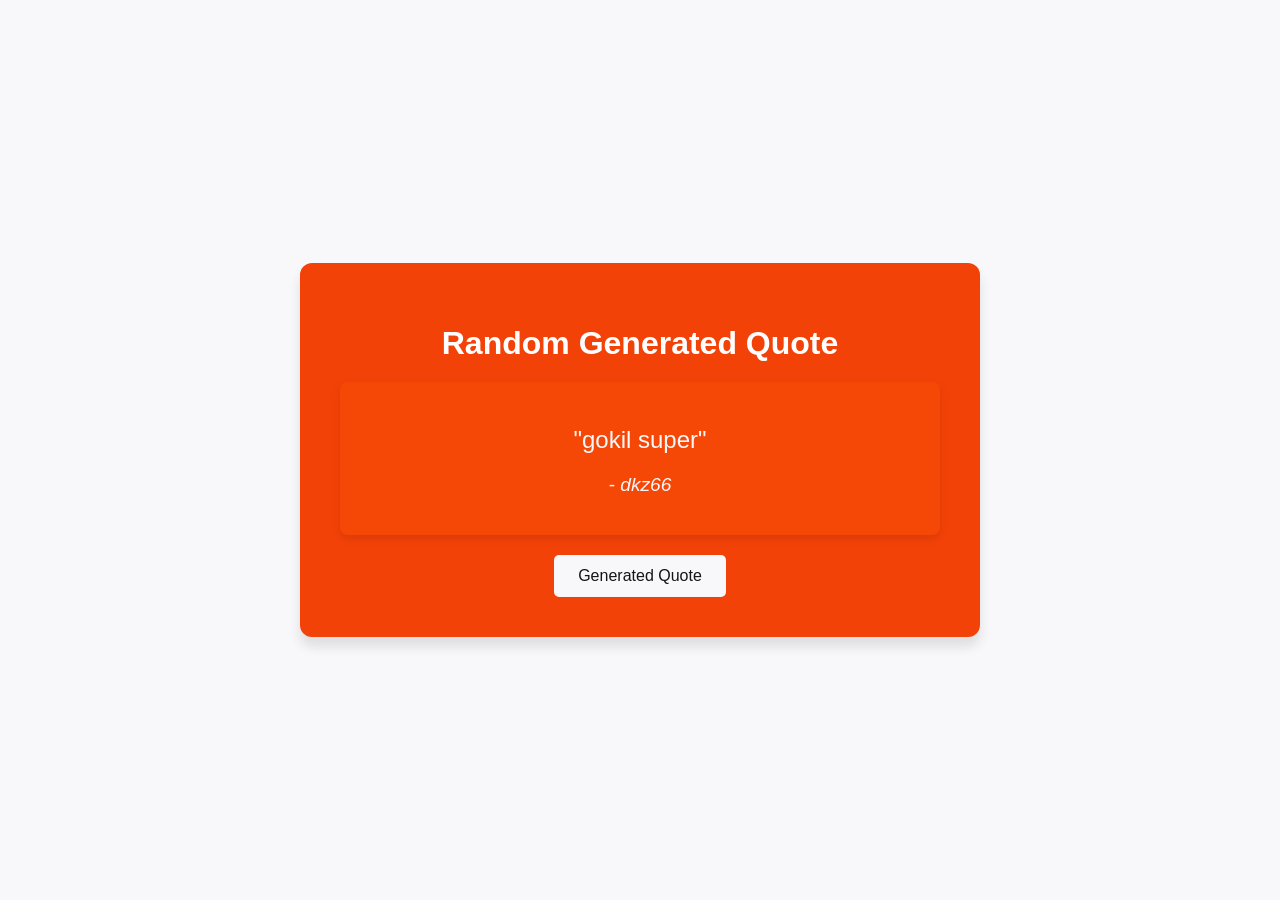
==== index.html @ 44f03811 "Initial commit" ====
<!DOCTYPE html>
<html lang="en">
<head>
    <meta charset="UTF-8">
    <meta name="viewport" content="width=device-width, initial-scale=1.0">
    <title>Random Quote</title>
    <link rel="stylesheet" href="style.css">
</head>
<body>
    <div class="container-quote">
        <h1>Random Generated Quote</h1>
        <div class="quote-box">
            <p id="quote">Klik tombol dibawah untuk membuat quote</p>
            <p id="author">- Author</p>
        </div>
        <button id="button">Generated Quote</button>
    </div>
    
    <script src="script.js"></script>
</body>
</html>
---- style.css ----
body {
    font-family: Arial, Helvetica, sans-serif;
    background-color: #f8f8fa;
    margin: 0;
    padding: 0;
    display: flex;
    justify-content: center;
    align-items: center;
    height: 100vh;
}

.container-quote {
    background-color: #f34208;
    color: white;
    text-align: center;
    padding: 40px;
    border-radius: 12px;
    box-shadow: 0 10px 12px rgba(0,0,0,0.1);
    max-width: 600px;
    width: 70%;
}

h1 {
    font-size: 2em;
    color: white;
    margin-bottom: 20px;
}

.quote-box {
    background-color: #f84d0482;
    color: #f8f8fa;
    padding: 20px;
    margin: 20px 0;
    border-radius: 8px;
    box-shadow: 0 4px 10px rgba(0,0,0,0.1);
}

#quote {
    color: #f8f8fa;
    font-size: 1.5em;
    margin-bottom: 20px;
}
#author {
    color: #f8f8fa;
    font-size: 1.2em;
    font-style: italic;
}

button {
    background-color: #f8f8fa;
    color: #151515;
    padding: 12px 24px;
    border: none;
    border-radius: 5px;
    cursor: pointer;
    font-size: 1em;
    transition: background-color 0.3 ease;
}

button:hover {
    background-color: #dddde0;
}
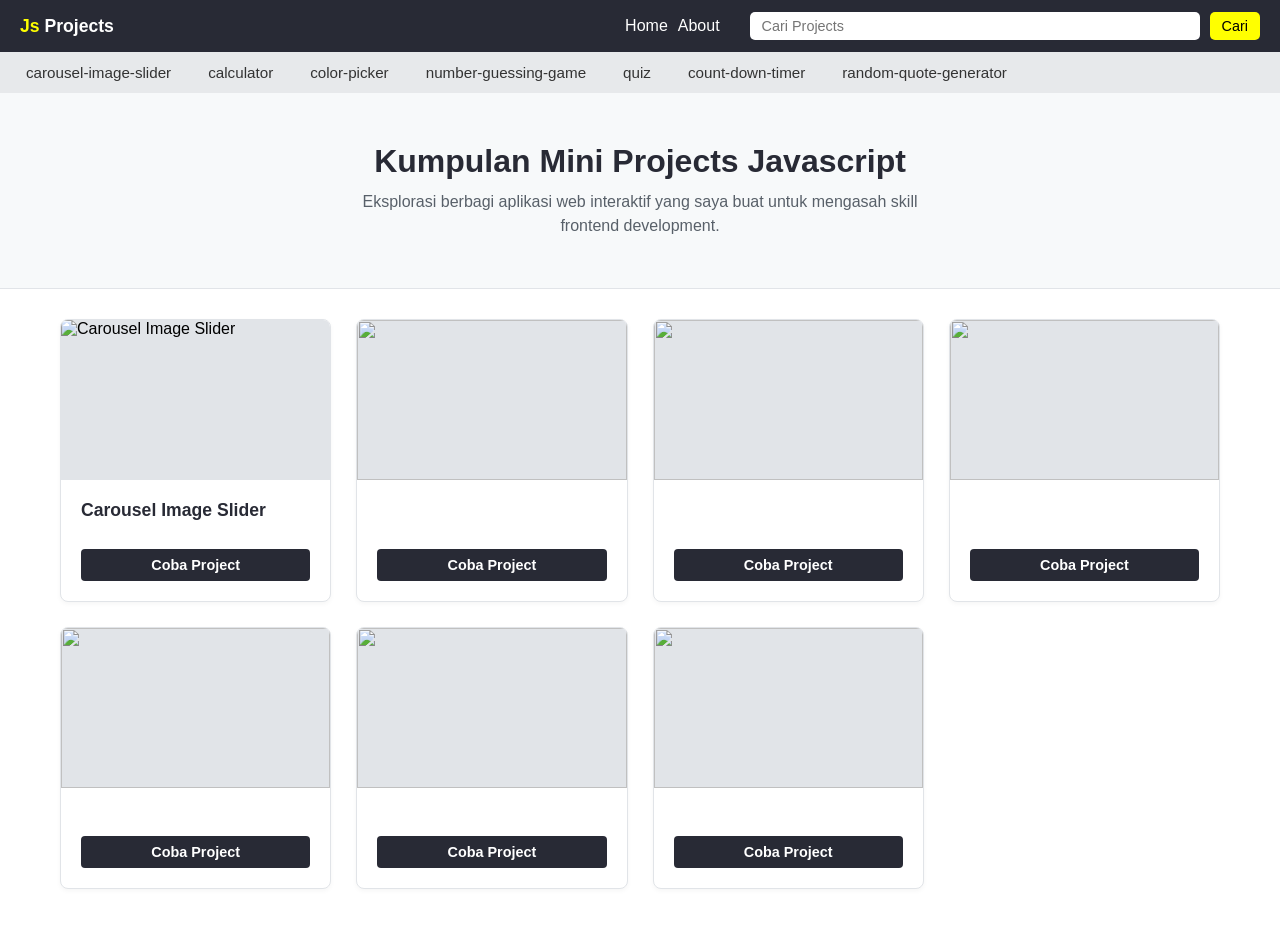
==== commit 94e0e01c: "update" ====
--- a/index.html
+++ b/index.html
@@ -3,19 +3,120 @@
 <head>
     <meta charset="UTF-8">
     <meta name="viewport" content="width=device-width, initial-scale=1.0">
-    <title>Random Quote</title>
+    <title>All Projects Javascript</title>
     <link rel="stylesheet" href="style.css">
 </head>
 <body>
-    <div class="container-quote">
-        <h1>Random Generated Quote</h1>
-        <div class="quote-box">
-            <p id="quote">Klik tombol dibawah untuk membuat quote</p>
-            <p id="author">- Author</p>
-        </div>
-        <button id="button">Generated Quote</button>
-    </div>
-    
-    <script src="script.js"></script>
+    <header>
+        <a href="#" class="title">Js <span>Projects</span></a>
+            <div class="header-container">
+                <div class="header-list">
+                    <a href="#">Home</a>
+                    <a href="#">About</a>
+                </div>
+                <div class="search">
+                    <input type="text" id="searchInput" placeholder="Cari Projects">
+                    <button id="searchButton">Cari</button>
+                </div>
+            </div>
+    </header>
+    <nav>
+        <ul>
+            <li><a href="/carousel-image-slider/index.html">carousel-image-slider</a></li>
+            <li><a href="#">calculator</a></li>
+            <li><a href="#">color-picker</a></li>
+            <li><a href="#">number-guessing-game</a></li>
+            <li><a href="#">quiz</a></li>
+            <li><a href="#">count-down-timer</a></li>
+            <li><a href="#random-quote-generator">random-quote-generator</a></li>
+        </ul>
+    </nav>
+    <main>
+        <section class="hero-section">
+            <h1>Kumpulan Mini Projects Javascript</h1>
+            <p>Eksplorasi berbagi aplikasi web interaktif yang saya buat untuk mengasah skill frontend development.</p>
+        </section>
+        <section class="projects-container">
+            <!-- Project Card 1 -->
+            <div class="project-card" id="carousel-image-slider">
+                <div class="card-img">
+                    <img src="assets/images/carousel.png" alt="Carousel Image Slider">
+                </div>
+                <div class="card-content">
+                    <h3>Carousel Image Slider</h3>
+                    <p></p>
+                    <a href="#" class="btn-project">Coba Project</a>
+                </div>
+            </div>
+            <!-- Project Card 2 -->
+            <div class="project-card">
+                <div class="card-img">
+                    <img src="" alt="">
+                </div>
+                <div class="card-content">
+                    <h3></h3>
+                    <p></p>
+                    <a href="#" class="btn-project">Coba Project</a>
+                </div>
+            </div>
+            <!-- Project Card 3 -->
+            <div class="project-card">
+                <div class="card-img">
+                    <img src="" alt="">
+                </div>
+                <div class="card-content">
+                    <h3></h3>
+                    <p></p>
+                    <a href="#" class="btn-project">Coba Project</a>
+                </div>
+            </div>
+            <!-- Project Card 4 -->
+            <div class="project-card">
+                <div class="card-img">
+                    <img src="" alt="">
+                </div>
+                <div class="card-content">
+                    <h3></h3>
+                    <p></p>
+                    <a href="#" class="btn-project">Coba Project</a>
+                </div>
+            </div>
+            <!-- Project Card 5 -->
+            <div class="project-card">
+                <div class="card-img">
+                    <img src="" alt="">
+                </div>
+                <div class="card-content">
+                    <h3></h3>
+                    <p></p>
+                    <a href="#" class="btn-project">Coba Project</a>
+                </div>
+            </div>
+            <!-- Project Card 6 -->
+            <div class="project-card">
+                <div class="card-img">
+                    <img src="" alt="">
+                </div>
+                <div class="card-content">
+                    <h3></h3>
+                    <p></p>
+                    <a href="#" class="btn-project">Coba Project</a>
+                </div>
+            </div>
+            <!-- Project Card 7 -->
+            <div class="project-card" id="random-quote-generator">
+                <div class="card-img">
+                    <img src="" alt="">
+                </div>
+                <div class="card-content">
+                    <h3></h3>
+                    <p></p>
+                    <a href="#" class="btn-project">Coba Project</a>
+                </div>
+            </div>
+        </section>
+    </main>
+
+    <footer></footer>
 </body>
 </html>
--- a/style.css
+++ b/style.css
@@ -1,62 +1,218 @@
+* {
+    box-sizing: border-box;
+    padding: 0;
+    margin: 0;
+    font-family: 'Arial', sans-serif;
+}
 body {
-    font-family: Arial, Helvetica, sans-serif;
-    background-color: #f8f8fa;
-    margin: 0;
-    padding: 0;
-    display: flex;
-    justify-content: center;
-    align-items: center;
-    height: 100vh;
-}
-
-.container-quote {
-    background-color: #f34208;
-    color: white;
-    text-align: center;
-    padding: 40px;
-    border-radius: 12px;
-    box-shadow: 0 10px 12px rgba(0,0,0,0.1);
-    max-width: 600px;
-    width: 70%;
-}
-
-h1 {
-    font-size: 2em;
-    color: white;
-    margin-bottom: 20px;
-}
-
-.quote-box {
-    background-color: #f84d0482;
-    color: #f8f8fa;
-    padding: 20px;
-    margin: 20px 0;
-    border-radius: 8px;
-    box-shadow: 0 4px 10px rgba(0,0,0,0.1);
-}
-
-#quote {
-    color: #f8f8fa;
-    font-size: 1.5em;
-    margin-bottom: 20px;
-}
-#author {
-    color: #f8f8fa;
-    font-size: 1.2em;
-    font-style: italic;
-}
-
-button {
-    background-color: #f8f8fa;
-    color: #151515;
-    padding: 12px 24px;
+    width: 100%;
+    overflow-x: hidden;
+}
+
+header {
+    background-color: #282a35;
+    color: white;
+    display: flex;
+    justify-content: space-between;
+    align-items: center;
+    padding: 12px 20px;
+    position: sticky;
+    top: 0;
+    z-index: 1000;
+    flex-wrap: nowrap;
+    gap: 12px;
+}
+header a.title {
+    text-decoration: none;
+    font-size: 1.1em;
+    font-weight: bold;
+    white-space: nowrap;
+}
+.header-list{
+    display: flex;
+    align-items: center;
+    gap: 10px;
+}
+.title {
+    color: yellow;
+}
+.title span{
+    color: white;
+}
+.header-container {
+    display: flex;
+    align-items: center;
+    gap: 30px;
+    flex-wrap: nowrap;
+}
+.header-container a{
+    text-decoration: none;
+    color: white;
+    font-size: 1em;
+}
+.search{
+    display: flex;
+    align-items: center;
+    gap: 10px;
+}
+#searchInput{
+    padding: 6px 12px;
+    border-radius: 5px;
+    border: none;
+    outline: none;
+    width: 450px;
+    font-size: 0.9em;
+}
+#searchButton {
+    padding: 6px 12px;
     border: none;
     border-radius: 5px;
+    background-color: yellow;
     cursor: pointer;
-    font-size: 1em;
-    transition: background-color 0.3 ease;
-}
-
-button:hover {
-    background-color: #dddde0;
-}+    font-size: 0.9em;
+}
+/* STYLING NAVBAR */
+
+nav {
+    background-color: #e7e9eb;
+    padding: 0 10px;
+    box-shadow: 0 2px 4px rgba(0, 0, 0, 0.1);
+    overflow-x: auto;
+    white-space: nowrap;
+    -webkit-overflow-scrolling: touch;
+    scrollbar-width: none;
+}
+
+nav ul {
+    list-style: none;
+    display: flex;
+    gap: 5px;
+}
+
+nav ul li a{
+    color: #333333;
+    display: block;
+    padding: 12px 16px;
+    text-decoration: none;
+    font-size: 0.95rem;
+    transition: background-color 0.3s ease;
+}
+
+nav ul li a:hover {
+    background-color: #d9d9d9;
+    color: #000000;
+}
+
+/* Main Section */
+.hero-section {
+    text-align: center;
+    padding: 50px 20px;
+    background-color: #f7f9fa;
+    border-bottom: 1px solid #e1e4e8;
+    margin-bottom: 30px;
+}
+.hero-section h1 {
+    font-size: 2rem;
+    color: #282a35;
+    margin-bottom: 10px;
+}
+.hero-section p {
+    font-size: 1rem;
+    color: #586069;
+    max-width: 600px;
+    margin: 0 auto;
+    line-height: 1.5;
+}
+
+/* Container Projects Grid*/
+.projects-container {
+    max-width: 1200px;
+    margin: 0 auto 50px auto;
+    padding: 0 20px;
+    display: grid;
+    grid-template-columns: repeat(auto-fit, minmax(260px, 1fr));
+    gap: 25px;
+}
+
+/* Card Projects */
+.project-card {
+    background-color: #ffffff;
+    border: 1px solid #e1e4e8;
+    border-radius: 8px;
+    overflow: hidden;
+    display: flex;
+    flex-direction: column;
+    box-shadow: 0 2px 5px rgba(0, 0, 0, 0.04);
+    transition: transfrom 0.3s ease, box-shadow 0.2 ease;
+}
+.project-card:hover {
+    transform: translateY(-5px);
+    box-shadow: 0 8px 16px rgba(0, 0, 0, 0.08);
+}
+
+.card-img {
+    width: 100%;
+    height: 160px;
+    background-color: #e1e4e8;
+    overflow: hidden;
+}
+.card-img img {
+    width: 100%;
+    height: 100%;
+    object-fit: cover;
+    transition: transform 0.3s ease;
+}
+.project-card:hover .card-img img {
+    transform: scale(1.05);
+}
+.card-content {
+    padding: 20px;
+    display: flex;
+    flex-direction: column;
+    flex-grow: 1;
+}
+.card-content h3 {
+    font-size: 1.1rem;
+    color: #282a35;
+    margin-bottom: 8px;
+}
+.card-content p{
+    font-size: 0.9rem;
+    color: #586069;
+    margin-bottom: 20px;
+    flex-grow: 1;
+    line-height: 1.4;
+}
+.btn-project {
+    display: block;
+    text-align: center;
+    background-color: #282a35;
+    color: white;
+    padding: 8px 12px;
+    border-radius: 4px;
+    text-decoration: none;
+    font-size: 0.9rem;
+    font-weight: bold;
+    transition: background-color 0.2s;
+}
+.btn-project:hover {
+    background-color: #404452;
+}
+
+@media (max-width: 480px) {
+    header {
+        padding: 10px 12px;
+        gap: 10px;
+    }
+    .div1 {
+        gap: 10px;
+    }
+    #searchInput {
+        width: 95px;
+        padding: 5px 8px;
+    }
+    #searchButton {
+        padding: 5px 8px;
+    }
+}
+
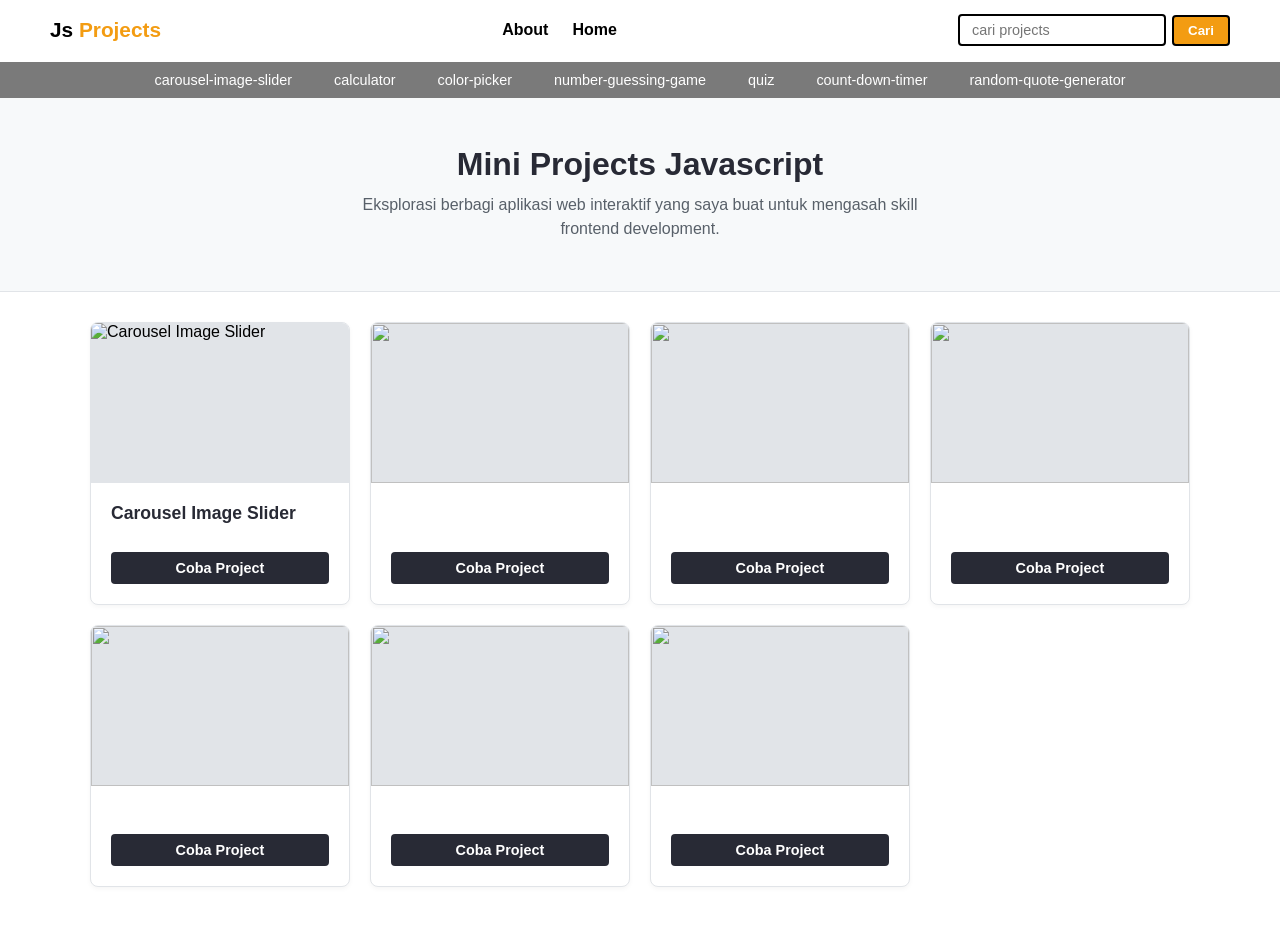
==== commit 40cfe851: "update header" ====
--- a/index.html
+++ b/index.html
@@ -1,122 +1,153 @@
-<!DOCTYPE html>
+<!doctype html>
 <html lang="en">
-<head>
-    <meta charset="UTF-8">
-    <meta name="viewport" content="width=device-width, initial-scale=1.0">
-    <title>All Projects Javascript</title>
-    <link rel="stylesheet" href="style.css">
-</head>
-<body>
-    <header>
-        <a href="#" class="title">Js <span>Projects</span></a>
-            <div class="header-container">
-                <div class="header-list">
-                    <a href="#">Home</a>
-                    <a href="#">About</a>
-                </div>
-                <div class="search">
-                    <input type="text" id="searchInput" placeholder="Cari Projects">
+    <head>
+        <meta charset="UTF-8" />
+        <meta name="viewport" content="width=device-width, initial-scale=1.0" />
+        <title>All Projects Javascript</title>
+        <link rel="stylesheet" href="style.css" />
+    </head>
+    <body>
+        <header>
+            <!-- Logo di Kiri -->
+            <a href="#" class="title">Js <span>Projects</span></a>
+
+            <!-- Menu di Tengah (Home & About) -->
+            <nav class="header-list" id="headerList">
+                <a href="#">About</a>
+                <a href="#">Home</a>
+            </nav>
+
+            <!-- Tombol Hamburger (Hanya muncul di Layar Kecil/Mobile) -->
+            <button class="hamburger-btn" id="hamburgerBtn" aria-label="Menu">
+                <span></span>
+                <span></span>
+                <span></span>
+            </button>
+
+            <!-- Search di Kanan -->
+            <div class="search-container">
+                <!-- Input & Tombol untuk Layar Besar & Sedang -->
+                <div class="search-desktop">
+                    <input type="text" id="searchInput" placeholder="cari projects" />
                     <button id="searchButton">Cari</button>
                 </div>
+
+                <!-- Ikon Kaca Pembesar untuk Layar Kecil/Mobile -->
+                <button class="search-icon-btn" id="searchIconBtn" aria-label="Search">
+                    <svg
+                        width="22"
+                        height="22"
+                        viewBox="0 0 24 24"
+                        fill="none"
+                        stroke="currentColor"
+                        stroke-width="2.5"
+                        stroke-linecap="round"
+                        stroke-linejoin="round"
+                    >
+                        <circle cx="11" cy="11" r="8"></circle>
+                        <line x1="21" y1="21" x2="16.65" y2="16.65"></line>
+                    </svg>
+                </button>
             </div>
-    </header>
-    <nav>
-        <ul>
-            <li><a href="/carousel-image-slider/index.html">carousel-image-slider</a></li>
-            <li><a href="#">calculator</a></li>
-            <li><a href="#">color-picker</a></li>
-            <li><a href="#">number-guessing-game</a></li>
-            <li><a href="#">quiz</a></li>
-            <li><a href="#">count-down-timer</a></li>
-            <li><a href="#random-quote-generator">random-quote-generator</a></li>
-        </ul>
-    </nav>
-    <main>
-        <section class="hero-section">
-            <h1>Kumpulan Mini Projects Javascript</h1>
-            <p>Eksplorasi berbagi aplikasi web interaktif yang saya buat untuk mengasah skill frontend development.</p>
-        </section>
-        <section class="projects-container">
-            <!-- Project Card 1 -->
-            <div class="project-card" id="carousel-image-slider">
-                <div class="card-img">
-                    <img src="assets/images/carousel.png" alt="Carousel Image Slider">
+        </header>
+        <nav class="sub-navbar">
+            <ul>
+                <li><a href="/carousel-image-slider/index.html">carousel-image-slider</a></li>
+                <li><a href="#">calculator</a></li>
+                <li><a href="#">color-picker</a></li>
+                <li><a href="#">number-guessing-game</a></li>
+                <li><a href="#">quiz</a></li>
+                <li><a href="#">count-down-timer</a></li>
+                <li><a href="#random-quote-generator">random-quote-generator</a></li>
+            </ul>
+        </nav>
+        <main>
+            <section class="hero-section">
+                <h1>Mini Projects Javascript</h1>
+                <p>Eksplorasi berbagi aplikasi web interaktif yang saya buat untuk mengasah skill frontend development.</p>
+            </section>
+            <section class="projects-container">
+                <!-- Project Card 1 -->
+                <div class="project-card" id="carousel-image-slider">
+                    <div class="card-img">
+                        <img src="assets/images/carousel.png" alt="Carousel Image Slider" />
+                    </div>
+                    <div class="card-content">
+                        <h3>Carousel Image Slider</h3>
+                        <p></p>
+                        <a href="#" class="btn-project">Coba Project</a>
+                    </div>
                 </div>
-                <div class="card-content">
-                    <h3>Carousel Image Slider</h3>
-                    <p></p>
-                    <a href="#" class="btn-project">Coba Project</a>
+                <!-- Project Card 2 -->
+                <div class="project-card">
+                    <div class="card-img">
+                        <img src="" alt="" />
+                    </div>
+                    <div class="card-content">
+                        <h3></h3>
+                        <p></p>
+                        <a href="#" class="btn-project">Coba Project</a>
+                    </div>
                 </div>
-            </div>
-            <!-- Project Card 2 -->
-            <div class="project-card">
-                <div class="card-img">
-                    <img src="" alt="">
+                <!-- Project Card 3 -->
+                <div class="project-card">
+                    <div class="card-img">
+                        <img src="" alt="" />
+                    </div>
+                    <div class="card-content">
+                        <h3></h3>
+                        <p></p>
+                        <a href="#" class="btn-project">Coba Project</a>
+                    </div>
                 </div>
-                <div class="card-content">
-                    <h3></h3>
-                    <p></p>
-                    <a href="#" class="btn-project">Coba Project</a>
+                <!-- Project Card 4 -->
+                <div class="project-card">
+                    <div class="card-img">
+                        <img src="" alt="" />
+                    </div>
+                    <div class="card-content">
+                        <h3></h3>
+                        <p></p>
+                        <a href="#" class="btn-project">Coba Project</a>
+                    </div>
                 </div>
-            </div>
-            <!-- Project Card 3 -->
-            <div class="project-card">
-                <div class="card-img">
-                    <img src="" alt="">
+                <!-- Project Card 5 -->
+                <div class="project-card">
+                    <div class="card-img">
+                        <img src="" alt="" />
+                    </div>
+                    <div class="card-content">
+                        <h3></h3>
+                        <p></p>
+                        <a href="#" class="btn-project">Coba Project</a>
+                    </div>
                 </div>
-                <div class="card-content">
-                    <h3></h3>
-                    <p></p>
-                    <a href="#" class="btn-project">Coba Project</a>
+                <!-- Project Card 6 -->
+                <div class="project-card">
+                    <div class="card-img">
+                        <img src="" alt="" />
+                    </div>
+                    <div class="card-content">
+                        <h3></h3>
+                        <p></p>
+                        <a href="#" class="btn-project">Coba Project</a>
+                    </div>
                 </div>
-            </div>
-            <!-- Project Card 4 -->
-            <div class="project-card">
-                <div class="card-img">
-                    <img src="" alt="">
+                <!-- Project Card 7 -->
+                <div class="project-card" id="random-quote-generator">
+                    <div class="card-img">
+                        <img src="" alt="" />
+                    </div>
+                    <div class="card-content">
+                        <h3></h3>
+                        <p></p>
+                        <a href="#" class="btn-project">Coba Project</a>
+                    </div>
                 </div>
-                <div class="card-content">
-                    <h3></h3>
-                    <p></p>
-                    <a href="#" class="btn-project">Coba Project</a>
-                </div>
-            </div>
-            <!-- Project Card 5 -->
-            <div class="project-card">
-                <div class="card-img">
-                    <img src="" alt="">
-                </div>
-                <div class="card-content">
-                    <h3></h3>
-                    <p></p>
-                    <a href="#" class="btn-project">Coba Project</a>
-                </div>
-            </div>
-            <!-- Project Card 6 -->
-            <div class="project-card">
-                <div class="card-img">
-                    <img src="" alt="">
-                </div>
-                <div class="card-content">
-                    <h3></h3>
-                    <p></p>
-                    <a href="#" class="btn-project">Coba Project</a>
-                </div>
-            </div>
-            <!-- Project Card 7 -->
-            <div class="project-card" id="random-quote-generator">
-                <div class="card-img">
-                    <img src="" alt="">
-                </div>
-                <div class="card-content">
-                    <h3></h3>
-                    <p></p>
-                    <a href="#" class="btn-project">Coba Project</a>
-                </div>
-            </div>
-        </section>
-    </main>
+            </section>
+        </main>
 
-    <footer></footer>
-</body>
-</html>+        <footer></footer>
+        <script src="script.js"></script>
+    </body>
+</html>
--- a/style.css
+++ b/style.css
@@ -1,106 +1,153 @@
+/* Reset Dasar */
 * {
     box-sizing: border-box;
+    margin: 0;
     padding: 0;
-    margin: 0;
-    font-family: 'Arial', sans-serif;
-}
-body {
-    width: 100%;
-    overflow-x: hidden;
-}
-
+    font-family: 'Segoe UI', Tahoma, Geneva, Verdana, sans-serif;
+}
+
+/* Header Utama */
 header {
-    background-color: #282a35;
-    color: white;
+    background-color: #ffffff;
+    color: #000000;
     display: flex;
     justify-content: space-between;
     align-items: center;
-    padding: 12px 20px;
+    padding: 14px 50px;
     position: sticky;
     top: 0;
     z-index: 1000;
-    flex-wrap: nowrap;
-    gap: 12px;
-}
-header a.title {
+}
+
+/* 1. KIRI: Logo */
+header .title {
     text-decoration: none;
-    font-size: 1.1em;
+    color: #000000;
+    font-size: 1.3rem;
+    font-weight: 700;
+    white-space: nowrap;
+}
+
+header .title span {
+    color: #f39c12;
+}
+
+/* 2. TENGAH: Menu (About & Home) */
+.header-list {
+    display: flex;
+    gap: 24px;
+    margin: 0 auto; /* Trik agar posisinya tepat di tengah */
+}
+
+.header-list a {
+    text-decoration: none;
+    color: #000000;
+    font-size: 1rem;
+    font-weight: 600;
+    transition: color 0.3s ease;
+}
+
+.header-list a:hover {
+    color: #f39c12;
+}
+
+/* Tombol Hamburger (Disembunyikan di Layar Besar/Sedang) */
+.hamburger-btn {
+    display: none;
+    flex-direction: column;
+    justify-content: space-between;
+    width: 26px;
+    height: 18px;
+    background: transparent;
+    border: none;
+    cursor: pointer;
+    margin: 0 auto;
+}
+
+.hamburger-btn span {
+    width: 100%;
+    height: 3px;
+    background-color: #000000;
+    border-radius: 2px;
+}
+
+/* 3. KANAN: Search Desktop & Tablet */
+.search-desktop {
+    display: flex;
+    align-items: center;
+    gap: 6px;
+}
+
+.search-desktop input {
+    padding: 6px 12px;
+    border: 2px solid #000;
+    border-radius: 4px;
+    outline: none;
+    background-color: #fff;
+    color: #000;
+    font-size: 0.9rem;
+}
+
+.search-desktop button {
+    padding: 6px 14px;
+    background-color: #f39c12;
+    color: #fff;
+    border: 2px solid #000;
+    border-radius: 4px;
+    cursor: pointer;
     font-weight: bold;
-    white-space: nowrap;
-}
-.header-list{
-    display: flex;
-    align-items: center;
-    gap: 10px;
-}
-.title {
-    color: yellow;
-}
-.title span{
-    color: white;
-}
-.header-container {
-    display: flex;
-    align-items: center;
-    gap: 30px;
-    flex-wrap: nowrap;
-}
-.header-container a{
-    text-decoration: none;
-    color: white;
-    font-size: 1em;
-}
-.search{
-    display: flex;
-    align-items: center;
-    gap: 10px;
-}
-#searchInput{
-    padding: 6px 12px;
-    border-radius: 5px;
+    transition: background 0.2s;
+}
+
+.search-desktop button:hover {
+    background-color: #fff;
+    color: #000;
+}
+
+/* Ikon Search Mobile (Disembunyikan di Layar Besar/Sedang) */
+.search-icon-btn {
+    display: none;
+    background: transparent;
     border: none;
-    outline: none;
-    width: 450px;
-    font-size: 0.9em;
-}
-#searchButton {
-    padding: 6px 12px;
-    border: none;
-    border-radius: 5px;
-    background-color: yellow;
+    color: #000000;
     cursor: pointer;
-    font-size: 0.9em;
-}
-/* STYLING NAVBAR */
-
-nav {
-    background-color: #e7e9eb;
+    padding: 4px;
+}
+
+/* Sub Navbar (Scroll Navbar Projects) */
+.sub-navbar {
+    background-color: #7a7a7a; /* Warna abu-abu sesuai gambar sketsa */
     padding: 0 10px;
-    box-shadow: 0 2px 4px rgba(0, 0, 0, 0.1);
     overflow-x: auto;
     white-space: nowrap;
-    -webkit-overflow-scrolling: touch;
-    scrollbar-width: none;
-}
-
-nav ul {
+    scrollbar-width: none; /* Hilangkan scrollbar di Firefox */
+    position: sticky;
+    top: 62px;
+    z-index: 999;
+}
+
+.sub-navbar::-webkit-scrollbar {
+    display: none; /* Hilangkan scrollbar di Chrome/Safari */
+}
+
+.sub-navbar ul {
     list-style: none;
     display: flex;
-    gap: 5px;
-}
-
-nav ul li a{
-    color: #333333;
+    justify-content: center; /* Posisi di tengah untuk layar besar */
+    gap: 10px;
+}
+
+.sub-navbar ul li a {
+    color: #ffffff;
     display: block;
-    padding: 12px 16px;
+    padding: 10px 16px;
     text-decoration: none;
-    font-size: 0.95rem;
-    transition: background-color 0.3s ease;
-}
-
-nav ul li a:hover {
-    background-color: #d9d9d9;
-    color: #000000;
+    font-size: 0.9rem;
+    font-weight: 500;
+}
+
+.sub-navbar ul li a:hover {
+    background-color: rgba(0, 0, 0, 0.2);
 }
 
 /* Main Section */
@@ -128,10 +175,10 @@
 .projects-container {
     max-width: 1200px;
     margin: 0 auto 50px auto;
-    padding: 0 20px;
+    padding: 0 50px;
     display: grid;
     grid-template-columns: repeat(auto-fit, minmax(260px, 1fr));
-    gap: 25px;
+    gap: 20px;
 }
 
 /* Card Projects */
@@ -199,20 +246,60 @@
     background-color: #404452;
 }
 
+@media (max-width: 768px) {
+    header {
+        padding: 12px 16px;
+    }
+
+    .header-list {
+        gap: 16px;
+    }
+
+    /* Input search sedikit diperkecil agar pas dengan sketsa layar sedang */
+    .search-desktop input {
+        width: 110px; 
+    }
+}
+
 @media (max-width: 480px) {
-    header {
-        padding: 10px 12px;
-        gap: 10px;
-    }
-    .div1 {
-        gap: 10px;
-    }
-    #searchInput {
-        width: 95px;
-        padding: 5px 8px;
-    }
-    #searchButton {
-        padding: 5px 8px;
-    }
-}
-
+    .header-list {
+        display: none; /* Sembunyikan menu teks default */
+        position: absolute;
+        top: 100%;
+        left: 0;
+        width: 100%;
+        background-color: #ffffff;
+        flex-direction: column;
+        padding: 16px;
+        text-align: center;
+        gap: 12px;
+        border-bottom: 2px solid #000;
+        box-shadow: 0 4px 6px rgba(0,0,0,0.1);
+    }
+
+    .header-list.active {
+        display: flex; /* Munculkan dropdown saat hamburger diklik */
+    }
+
+    .hamburger-btn {
+        display: flex; /* Tampilkan ikon hamburger di tengah */
+        margin-right: 20px;
+    }
+
+    /* 2. Ubah Input Search panjang menjadi Ikon Kaca Pembesar di kanan */
+    .search-desktop {
+        display: none;
+    }
+
+    .search-icon-btn {
+        display: flex;
+        align-items: center;
+        justify-content: center;
+    }
+
+    /* Sub navbar rata kiri di HP agar mudah di-scroll */
+    .sub-navbar ul {
+        justify-content: flex-start;
+    }
+}
+
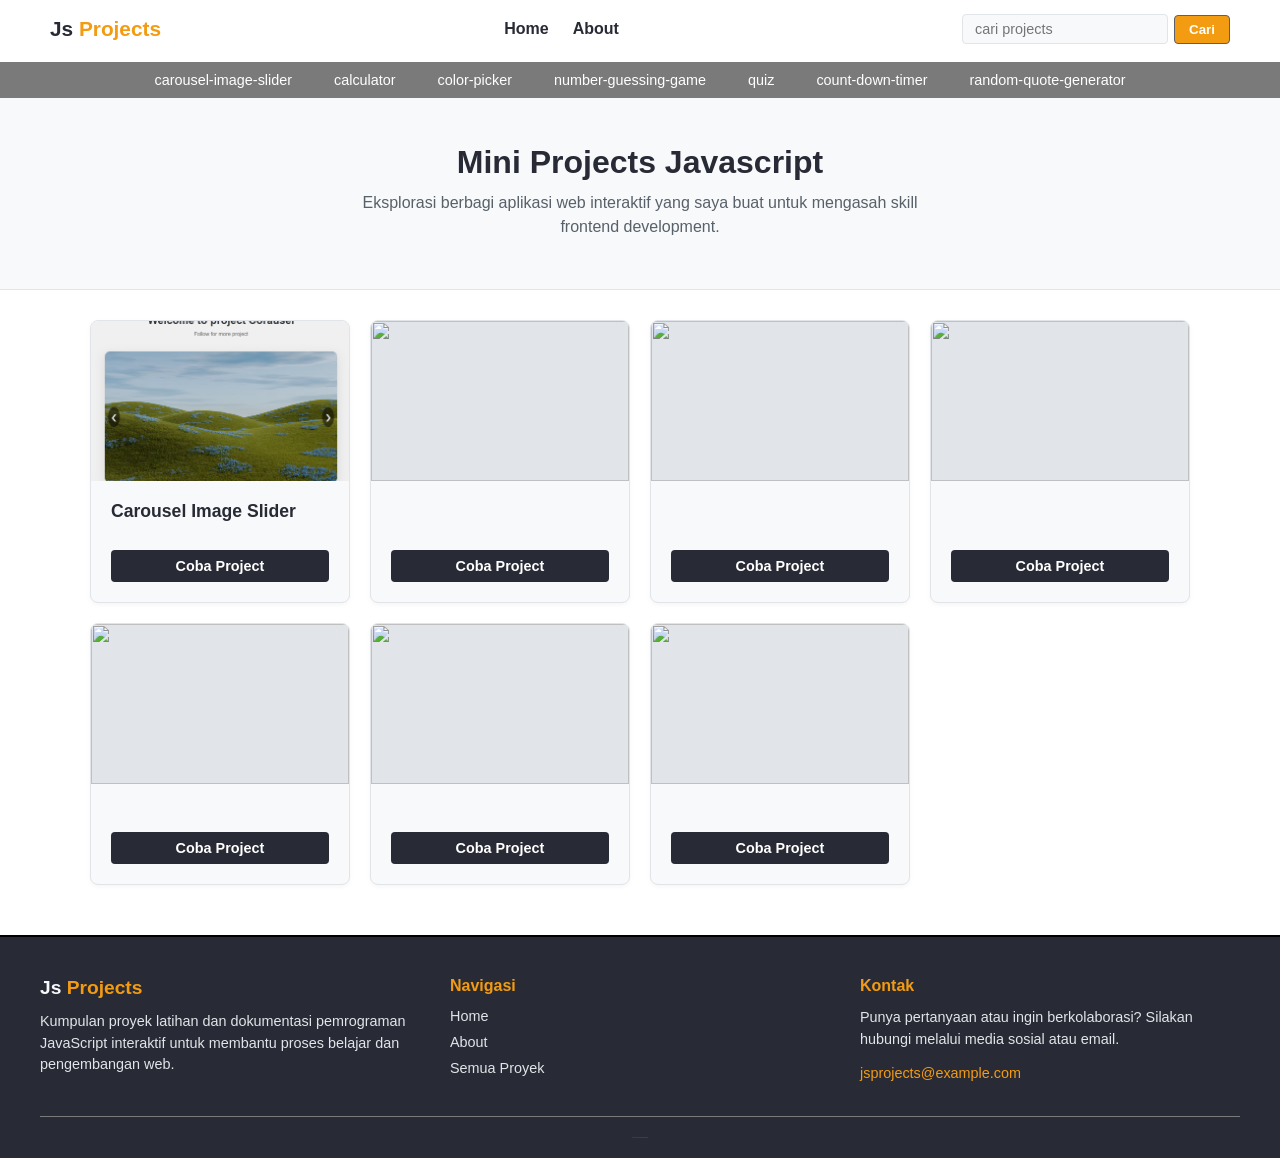
==== commit e494b072: "update style.css & index.html" ====
--- a/index.html
+++ b/index.html
@@ -13,8 +13,8 @@
 
             <!-- Menu di Tengah (Home & About) -->
             <nav class="header-list" id="headerList">
+                <a href="#">Home</a>
                 <a href="#">About</a>
-                <a href="#">Home</a>
             </nav>
 
             <!-- Tombol Hamburger (Hanya muncul di Layar Kecil/Mobile) -->
@@ -58,7 +58,7 @@
                 <li><a href="#">number-guessing-game</a></li>
                 <li><a href="#">quiz</a></li>
                 <li><a href="#">count-down-timer</a></li>
-                <li><a href="#random-quote-generator">random-quote-generator</a></li>
+                <li><a href="/random-quote-generator/index.html">random-quote-generator</a></li>
             </ul>
         </nav>
         <main>
@@ -70,7 +70,7 @@
                 <!-- Project Card 1 -->
                 <div class="project-card" id="carousel-image-slider">
                     <div class="card-img">
-                        <img src="assets/images/carousel.png" alt="Carousel Image Slider" />
+                        <img src="assets/carousel.png" alt="Carousel Image Slider" />
                     </div>
                     <div class="card-content">
                         <h3>Carousel Image Slider</h3>
@@ -147,7 +147,39 @@
             </section>
         </main>
 
-        <footer></footer>
+        <footer class="site-footer">
+            <div class="footer-container">
+                <!-- Kolom 1: Brand / Tentang -->
+                <div class="footer-col">
+                    <h3>Js <span>Projects</span></h3>
+                    <p>
+                        Kumpulan proyek latihan dan dokumentasi pemrograman JavaScript interaktif untuk membantu proses belajar dan pengembangan web.
+                    </p>
+                </div>
+
+                <!-- Kolom 2: Tautan Cepat -->
+                <div class="footer-col">
+                    <h4>Navigasi</h4>
+                    <ul>
+                        <li><a href="#">Home</a></li>
+                        <li><a href="#">About</a></li>
+                        <li><a href="#">Semua Proyek</a></li>
+                    </ul>
+                </div>
+
+                <!-- Kolom 3: Kontak / Sosmed -->
+                <div class="footer-col">
+                    <h4>Kontak</h4>
+                    <p>Punya pertanyaan atau ingin berkolaborasi? Silakan hubungi melalui media sosial atau email.</p>
+                    <a href="mailto:email@example.com" class="footer-email">jsprojects@example.com</a>
+                </div>
+            </div>
+
+            <!-- Copyright di bagian bawah -->
+            <div class="footer-bottom">
+                <p>&copy; 2026 Js Projects. Hak Cipta Dilindungi.</p>
+            </div>
+        </footer>
         <script src="script.js"></script>
     </body>
 </html>
--- a/style.css
+++ b/style.css
@@ -1,4 +1,14 @@
-/* Reset Dasar */
+:root {
+    --bg-primary: #FFFFFF;
+    --bg-secondary: #F7F9FA;
+    --text-main: #282A35;
+    --text-muted: #586069;
+    --accent-yellow: #F39C12;
+    --gray-border: #E1E4E8;
+    --gray-subnav: #7A7A7A;
+    --dark-header: #282A35;
+}
+
 * {
     box-sizing: border-box;
     margin: 0;
@@ -8,8 +18,8 @@
 
 /* Header Utama */
 header {
-    background-color: #ffffff;
-    color: #000000;
+    background-color: var(--bg-primary);
+    color: var(--text-main);
     display: flex;
     justify-content: space-between;
     align-items: center;
@@ -22,14 +32,14 @@
 /* 1. KIRI: Logo */
 header .title {
     text-decoration: none;
-    color: #000000;
+    color: var(--dark-header);
     font-size: 1.3rem;
     font-weight: 700;
     white-space: nowrap;
 }
 
 header .title span {
-    color: #f39c12;
+    color: var(--accent-yellow);
 }
 
 /* 2. TENGAH: Menu (About & Home) */
@@ -41,14 +51,14 @@
 
 .header-list a {
     text-decoration: none;
-    color: #000000;
+    color: var(--dark-header);
     font-size: 1rem;
     font-weight: 600;
     transition: color 0.3s ease;
 }
 
 .header-list a:hover {
-    color: #f39c12;
+    color: var(--accent-yellow);
 }
 
 /* Tombol Hamburger (Disembunyikan di Layar Besar/Sedang) */
@@ -67,7 +77,7 @@
 .hamburger-btn span {
     width: 100%;
     height: 3px;
-    background-color: #000000;
+    background-color: var(--dark-header);
     border-radius: 2px;
 }
 
@@ -80,19 +90,24 @@
 
 .search-desktop input {
     padding: 6px 12px;
-    border: 2px solid #000;
+    border: 1px solid var(--gray-border);
     border-radius: 4px;
     outline: none;
-    background-color: #fff;
+    background-color: var(--bg-secondary);
     color: #000;
     font-size: 0.9rem;
+    transition: 0.3s ease;
+}
+
+.search-desktop input:hover {
+    border: 1px solid var(--accent-yellow);
 }
 
 .search-desktop button {
     padding: 6px 14px;
-    background-color: #f39c12;
-    color: #fff;
-    border: 2px solid #000;
+    background-color: var(--accent-yellow);
+    color: var(--bg-primary);
+    border: 1px solid var(--text-muted);
     border-radius: 4px;
     cursor: pointer;
     font-weight: bold;
@@ -100,8 +115,9 @@
 }
 
 .search-desktop button:hover {
-    background-color: #fff;
-    color: #000;
+    background-color: var(--bg-primary);
+    color: var(--dark-header);
+    border: 1px solid var(--accent-yellow);
 }
 
 /* Ikon Search Mobile (Disembunyikan di Layar Besar/Sedang) */
@@ -109,14 +125,14 @@
     display: none;
     background: transparent;
     border: none;
-    color: #000000;
+    color: var(--dark-header);
     cursor: pointer;
     padding: 4px;
 }
 
 /* Sub Navbar (Scroll Navbar Projects) */
 .sub-navbar {
-    background-color: #7a7a7a; /* Warna abu-abu sesuai gambar sketsa */
+    background-color: var(--gray-subnav); /* Warna abu-abu sesuai gambar sketsa */
     padding: 0 10px;
     overflow-x: auto;
     white-space: nowrap;
@@ -138,7 +154,7 @@
 }
 
 .sub-navbar ul li a {
-    color: #ffffff;
+    color: var(--bg-primary);
     display: block;
     padding: 10px 16px;
     text-decoration: none;
@@ -154,18 +170,18 @@
 .hero-section {
     text-align: center;
     padding: 50px 20px;
-    background-color: #f7f9fa;
-    border-bottom: 1px solid #e1e4e8;
+    background-color: var(--bg-secondary);
+    border-bottom: 1px solid var(--gray-border);
     margin-bottom: 30px;
 }
 .hero-section h1 {
     font-size: 2rem;
-    color: #282a35;
+    color: var(--text-main);
     margin-bottom: 10px;
 }
 .hero-section p {
     font-size: 1rem;
-    color: #586069;
+    color: var(--text-muted);
     max-width: 600px;
     margin: 0 auto;
     line-height: 1.5;
@@ -183,8 +199,8 @@
 
 /* Card Projects */
 .project-card {
-    background-color: #ffffff;
-    border: 1px solid #e1e4e8;
+    background-color: var(--bg-secondary);
+    border: 1px solid var(--gray-border);
     border-radius: 8px;
     overflow: hidden;
     display: flex;
@@ -200,7 +216,7 @@
 .card-img {
     width: 100%;
     height: 160px;
-    background-color: #e1e4e8;
+    background-color: var(--gray-border);
     overflow: hidden;
 }
 .card-img img {
@@ -220,12 +236,12 @@
 }
 .card-content h3 {
     font-size: 1.1rem;
-    color: #282a35;
+    color: var(--text-main);
     margin-bottom: 8px;
 }
 .card-content p{
     font-size: 0.9rem;
-    color: #586069;
+    color: var(--text-muted);
     margin-bottom: 20px;
     flex-grow: 1;
     line-height: 1.4;
@@ -233,8 +249,8 @@
 .btn-project {
     display: block;
     text-align: center;
-    background-color: #282a35;
-    color: white;
+    background-color: var(--text-main);
+    color: var(--bg-primary);
     padding: 8px 12px;
     border-radius: 4px;
     text-decoration: none;
@@ -243,7 +259,93 @@
     transition: background-color 0.2s;
 }
 .btn-project:hover {
-    background-color: #404452;
+    background-color: var(--text-muted);
+}
+
+/* Styling Footer Utama */
+.site-footer {
+    background-color: var(--text-main); /* Menyesuaikan dengan warna tema */
+    color: var(--bg-secondary);
+    padding: 40px 32px 20px 32px;
+    margin-top: 50px;
+    border-top: 2px solid #000;
+}
+
+/* Container Grid untuk Kolom Footer */
+.footer-container {
+    max-width: 1200px;
+    margin: 0 auto;
+    display: grid;
+    grid-template-columns: repeat(auto-fit, minmax(250px, 1fr));
+    gap: 30px;
+    padding-bottom: 30px;
+    border-bottom: 1px solid var(--gray-subnav);
+}
+
+/* Kolom Footer */
+.footer-col h3 {
+    font-size: 1.2rem;
+    font-weight: 700;
+    margin-bottom: 12px;
+}
+
+.footer-col h3 span {
+    color: var(--accent-yellow);
+}
+
+.footer-col h4 {
+    font-size: 1rem;
+    font-weight: 600;
+    margin-bottom: 12px;
+    color: var(--accent-yellow);
+}
+
+.footer-col p {
+    font-size: 0.9rem;
+    color: var(--gray-border);
+    line-height: 1.5;
+    margin-bottom: 10px;
+}
+
+.footer-col ul {
+    list-style: none;
+    padding: 0;
+}
+
+.footer-col ul li {
+    margin-bottom: 8px;
+}
+
+.footer-col ul li a {
+    text-decoration: none;
+    color: var(--gray-border);
+    font-size: 0.9rem;
+    transition: color 0.2s ease;
+}
+
+.footer-col ul li a:hover {
+    color: var(--bg-primary);
+}
+
+.footer-email {
+    display: inline-block;
+    color: var(--accent-yellow);
+    text-decoration: none;
+    font-weight: 500;
+    font-size: 0.9rem;
+    margin-top: 5px;
+}
+
+.footer-email:hover {
+    text-decoration: underline;
+}
+
+/* Copyright Bagian Bawah */
+.footer-bottom {
+    text-align: center;
+    padding-top: 20px;
+    font-size: 0.85px;
+    color: var(--gray-subnav);
 }
 
 @media (max-width: 768px) {
@@ -268,7 +370,7 @@
         top: 100%;
         left: 0;
         width: 100%;
-        background-color: #ffffff;
+        background-color: var(--bg-primary);
         flex-direction: column;
         padding: 16px;
         text-align: center;
@@ -301,5 +403,19 @@
     .sub-navbar ul {
         justify-content: flex-start;
     }
-}
-
+
+    .site-footer {
+        padding: 30px 16px 15px 16px; /* Padding dikurangi agar pas di HP */
+    }
+
+    .footer-container {
+        grid-template-columns: 1fr; /* Kolom berubah menjadi bertumpuk ke bawah (1 baris 1 kolom) */
+        gap: 24px;
+        text-align: center; /* Teks rata tengah agar rapi di layar kecil */
+    }
+
+    .footer-email {
+        display: block;
+    }
+}
+
